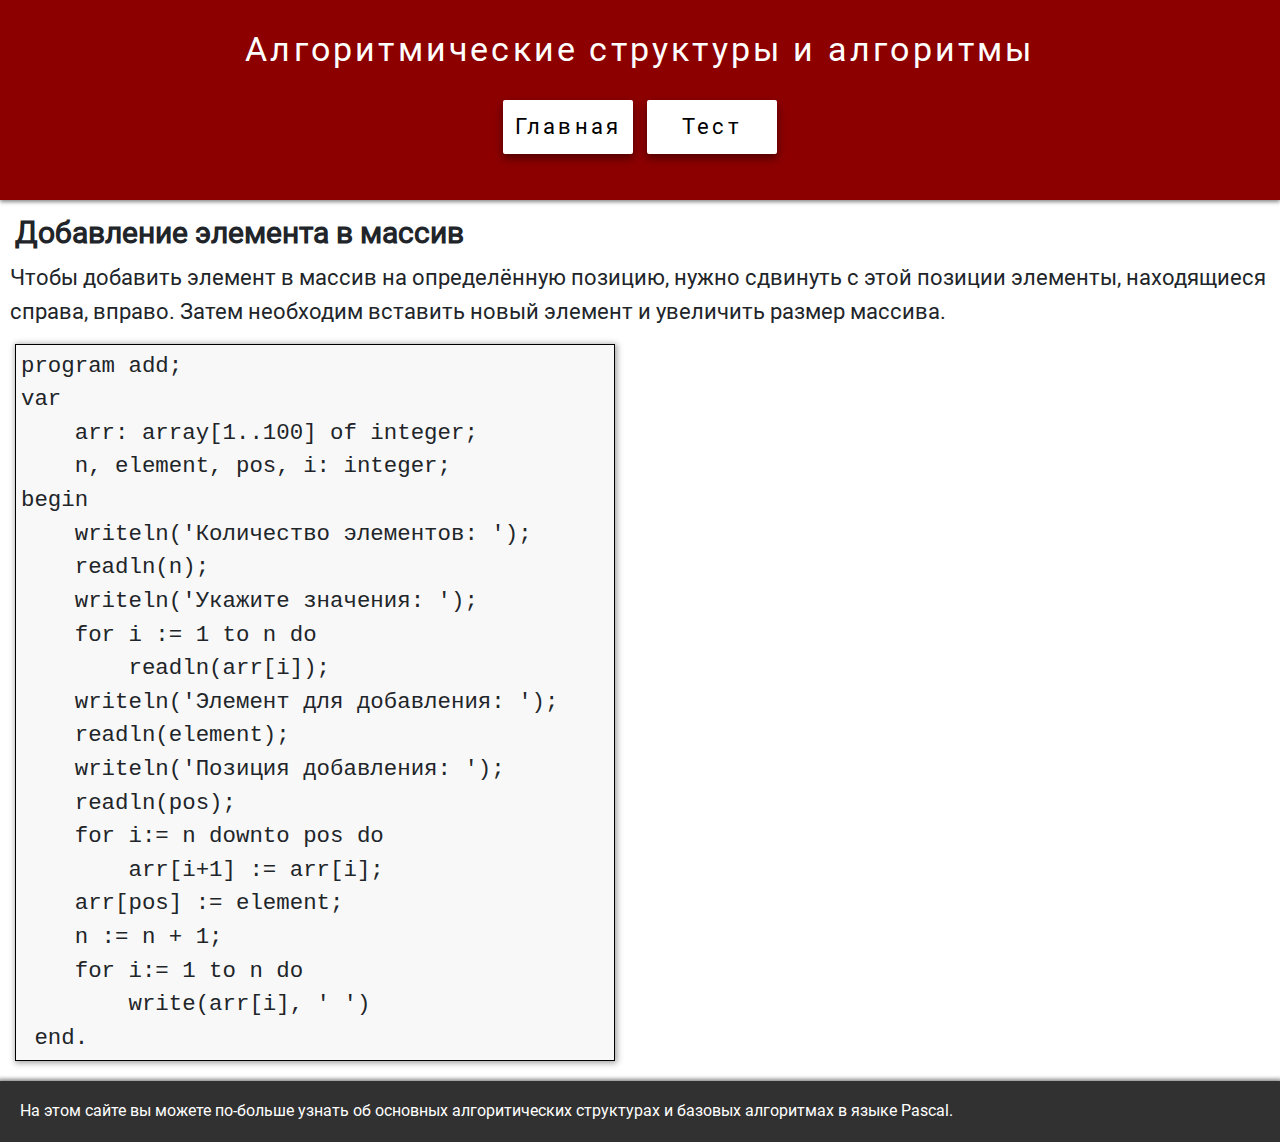
==== add.html @ 4ab4c7cd "1" ====
<!DOCTYPE html>
<html lang="ru">
  <head>
    <meta charset="UTF-8" />
    <meta name="viewport" content="width=device-width, initial-scale=1.0" />
    <meta http-equiv="X-UA-Compatible" content="ie=edge" />
    <title>Добавление элемента</title>
    <link rel="stylesheet" href="bootstrap.min.css" />
    <link rel="stylesheet" href="./style.css" type="text/css" />
  </head>
  <body>
    <header class="main-header">
      <h1 class="head">Алгоритмические структуры и алгоритмы</h1>
      <nav>
        <ul>
          <li><a href="./index.html" class="a">Главная</a></li>
          <li><a href="./test.html" class="a">Тест</a></li>
        </ul>
      </nav>
    </header>
    <main>
      <h1 class="mini">Добавление элемента в массив</h1>
      <p class="opis">
        Чтобы добавить элемент в массив на определённую позицию, нужно сдвинуть
        с этой позиции элементы, находящиеся справа, вправо. Затем необходим
        вставить новый элемент и увеличить размер массива.
      </p>
      <pre class="code">
program add;
var
    arr: array[1..100] of integer;
    n, element, pos, i: integer; 
begin
    writeln('Количество элементов: ');
    readln(n); 
    writeln('Укажите значения: ');
    for i := 1 to n do
        readln(arr[i]);
    writeln('Элемент для добавления: ');
    readln(element);
    writeln('Позиция добавления: ');
    readln(pos);
    for i:= n downto pos do 
        arr[i+1] := arr[i];
    arr[pos] := element;
    n := n + 1;
    for i:= 1 to n do 
        write(arr[i], ' ')
 end.</pre
      >
    </main>
    <footer class="footer">
      <p class="foot">
        На этом сайте вы можете по-больше узнать об основных алгоритических
        структурах и базовых алгоритмах в языке Pascal.
      </p>
    </footer>
  </body>
</html>
---- style.css ----
@font-face {
  font-family: Roboto;
  src: url(fonts/Roboto/Roboto-Regular.ttf);
}
html,
body {
  margin: 0;
  font-family: Roboto;
}
.main-header {
  background: rgb(141, 0, 0);
  padding: 20px 10px;
  box-shadow: 0 2px 4px 0 rgba(0, 0, 0, 0.466);
  margin-bottom: 15px;
}
li {
  display: inline-block;
}
.ili {
  margin-left: 15px;
}
.gr {
  background: rgb(216, 216, 216);
  box-shadow: 1px 0.5px 6px 1px rgba(0, 0, 0, 0.466);
  font-size: 1.2rem;
  cursor: pointer;
}
.sxema {
  position: relative;
  margin-bottom: 40px;
  transform: translateX(3vw);
  width: 280px;
}
.sxema2 {
  position: relative;
  margin-bottom: 40px;
  transform: translateX(3vw);
  width: 200px;
}
.virazh {
  color: rgb(5, 101, 139);
}
.forma {
  font-size: 1.3rem;
  margin: 15px;
}
.usloper {
  color: rgb(141, 0, 0);
}
.chert {
  text-decoration: none;
  color: black;
  font-size: 1.1rem;
  padding: 8px;
  margin-left: 10px;
  background: rgb(228, 228, 228);
  border-radius: 2px;
  transition: 0.3s;
}
.chert:hover {
  color: black;
}
.code {
  border: black 1px solid;
  background: rgb(248, 248, 248);
  padding: 5px;
  box-shadow: 1px 0.5px 6px 1px rgba(54, 54, 54, 0.466);
  margin: 5px;
  font-size: 1rem;
}
pre {
  font-size: 1.2rem;
  margin-bottom: 0px;
}
.btn {
  margin: 20px;
  font-size: 1.6rem;
}
.opis {
  margin-left: 10px;
  margin-right: 10px;
  margin: 5px 10px 10px 10px;
  font-size: 1.1rem;
}
input {
  cursor: pointer;
  width: 17px;
  height: 17px;
  margin: 5px 10px 5px 5px;
  vertical-align: -5%;
}
.litium {
  display: block;
  text-align: left;
  margin-bottom: 23px;
}
.oper {
  color: rgb(11, 133, 96);
}
.construct {
  font-size: 1.3rem;
}
ul {
  padding: 0;
  text-align: center;
}
nav {
  margin-top: 30px;
}
.head {
  margin: 10px;
  text-align: center;
  letter-spacing: 0.2rem;
  font-size: 1.4rem;
  color: white;
}
.mini {
  margin-left: 15px;
  margin-right: 10px;
  margin-bottom: 10px;
  font-size: 1.4rem;
  font-weight: 600;
}
.red {
  background: rgb(219, 100, 100);
}
.chert:hover {
  text-decoration: none;
}
.green {
  background: rgb(80, 175, 80);
}
.answer {
  padding: 10px;
  box-shadow: 0 2px 4px 0 rgba(0, 0, 0, 0.466);
}
.a {
  text-decoration: none;
  display: inline-block;
  width: 100px;
  color: black;
  margin: 0 5px 10px 5px;
  font-size: 1rem;
  letter-spacing: 0.2rem;
  padding: 10px;
  border-radius: 2px;
  box-shadow: 0 4px 8px rgba(0, 0, 0, 0.25), 0 5px 10px rgba(0, 0, 0, 0.22);
  background: white;
}
.a:hover {
  text-decoration: none;
  color: black;
}
.result {
  font-size: 2.5rem;
  font-weight: 700;
  margin-left: 3vw;
}
main {
  min-height: 65vh;
}
.footer {
  background-color: rgb(49, 49, 49);
  color: white;
  font-size: 1rem;
  padding: 20px 10px 20px 20px;
  margin-top: 20px;
  box-sizing: border-box;
  box-shadow: 0 0 4px 2px rgba(0, 0, 0, 0.466);
}
.foot {
  margin: 0;
  line-height: 1.3rem;
}
@media (min-width: 600px) {
  main {
    min-height: 72vh;
  }
  pre {
    font-size: 1.3rem;
  }
  .sxema {
    position: relative;
    margin-bottom: 40px;
    transform: translateX(3vw);
    width: 300px;
  }
  .sxema1 {
    width: 350px;
  }
  .sxema2 {
    position: relative;
    margin-bottom: 40px;
    transform: translateX(3vw);
    width: 210px;
  }
  .a {
    width: 130px;
    transition: ease-in 0.3s;
  }
  .a:hover {
    text-decoration: none;
    background: rgb(224, 224, 224);
    transition: ease-in 0.3s;
    color: black;
  }
  .chert:hover {
    text-decoration: none;
    color: white;
    background: rgb(141, 0, 0);
    transition: 0.3s;
  }
  .code {
    width: 500px;
    font-size: 1.2rem;
  }
  .opis {
    font-size: 1.3rem;
  }
  .a {
    font-size: 1.2rem;
  }
  .forma {
    font-size: 1.5rem;
  }
  .chert {
    font-size: 1.3rem;
  }
  .head {
    font-size: 1.7rem;
  }
  .mini {
    font-size: 1.5rem;
    font-weight: 600;
  }
}
@media (min-width: 1200px) {
  main {
    min-height: 80vh;
  }
  .code {
    width: 600px;
    font-size: 1.4rem;
    margin: 15px;
  }
  .opis {
    font-size: 1.4rem;
  }
  .a {
    font-size: 1.4rem;
  }
  .chert {
    font-size: 1.6rem;
  }
  .forma {
    font-size: 1.5rem;
  }
  .head {
    font-size: 2.1rem;
  }
  pre {
    font-size: 1.5rem;
  }
  .mini {
    font-size: 1.9rem;
  }
}
@media (min-width: 1600px) {
  .sxema1 {
    width: 400px;
  }
  .a {
    font-size: 1.5rem;
  }
  .chert {
    font-size: 1.8rem;
  }
  .forma {
    font-size: 1.6rem;
  }
  .head {
    font-size: 2.4rem;
  }
  .mini {
    font-size: 2rem;
  }
}
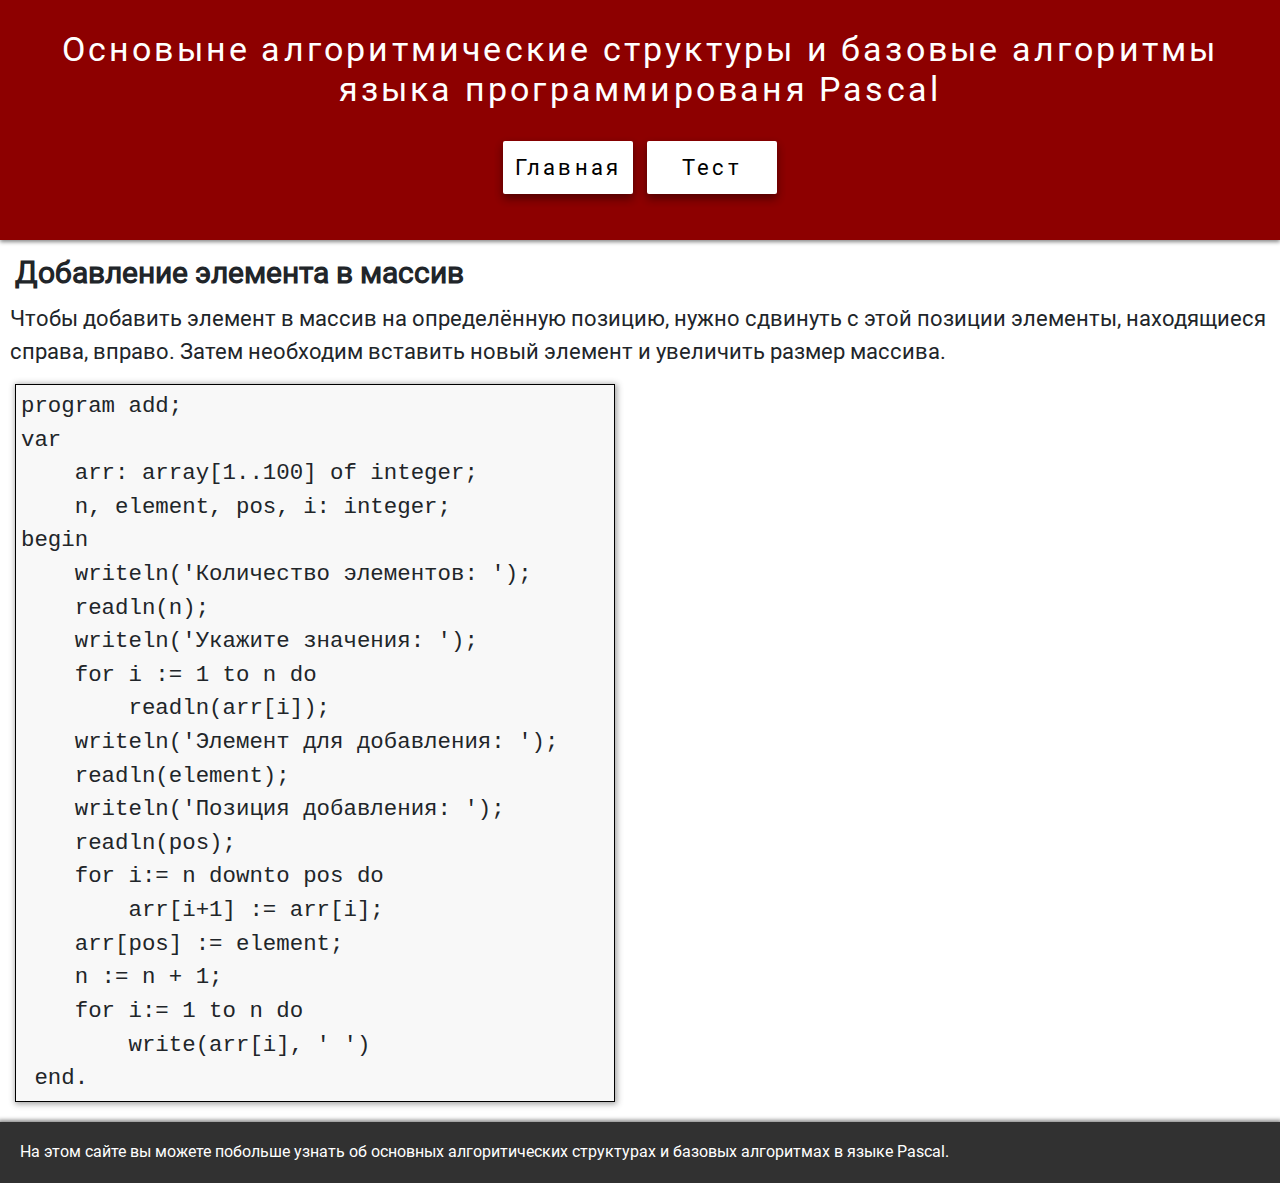
==== commit 948b34c1: "1" ====
--- a/add.html
+++ b/add.html
@@ -8,9 +8,13 @@
     <link rel="stylesheet" href="bootstrap.min.css" />
     <link rel="stylesheet" href="./style.css" type="text/css" />
   </head>
+
   <body>
     <header class="main-header">
-      <h1 class="head">Алгоритмические структуры и алгоритмы</h1>
+      <h1 class="head">
+        Основыне алгоритмические структуры и базовые алгоритмы языка
+        программированя Pascal
+      </h1>
       <nav>
         <ul>
           <li><a href="./index.html" class="a">Главная</a></li>
@@ -51,7 +55,7 @@
     </main>
     <footer class="footer">
       <p class="foot">
-        На этом сайте вы можете по-больше узнать об основных алгоритических
+        На этом сайте вы можете побольше узнать об основных алгоритических
         структурах и базовых алгоритмах в языке Pascal.
       </p>
     </footer>
--- a/style.css
+++ b/style.css
@@ -16,14 +16,16 @@
 li {
   display: inline-block;
 }
+.b {
+  border: solid black 1px;
+  border-radius: 3px;
+  margin-left: 5px;
+  width: 100px;
+  background: white;
+  height: 40px;
+}
 .ili {
   margin-left: 15px;
-}
-.gr {
-  background: rgb(216, 216, 216);
-  box-shadow: 1px 0.5px 6px 1px rgba(0, 0, 0, 0.466);
-  font-size: 1.2rem;
-  cursor: pointer;
 }
 .sxema {
   position: relative;
@@ -69,12 +71,13 @@
   font-size: 1rem;
 }
 pre {
-  font-size: 1.2rem;
+  font-size: 1.1rem;
   margin-bottom: 0px;
 }
 .btn {
   margin: 20px;
   font-size: 1.6rem;
+  border: 2px black solid;
 }
 .opis {
   margin-left: 10px;
@@ -131,8 +134,10 @@
   background: rgb(80, 175, 80);
 }
 .answer {
-  padding: 10px;
+  padding: 5px;
   box-shadow: 0 2px 4px 0 rgba(0, 0, 0, 0.466);
+  width: 59.7%;
+  display: inline-block;
 }
 .a {
   text-decoration: none;
@@ -176,6 +181,9 @@
   main {
     min-height: 72vh;
   }
+  .answer {
+    width: 70%;
+  }
   pre {
     font-size: 1.3rem;
   }
@@ -243,6 +251,9 @@
     font-size: 1.4rem;
     margin: 15px;
   }
+  .answer {
+    width: 85%;
+  }
   .opis {
     font-size: 1.4rem;
   }
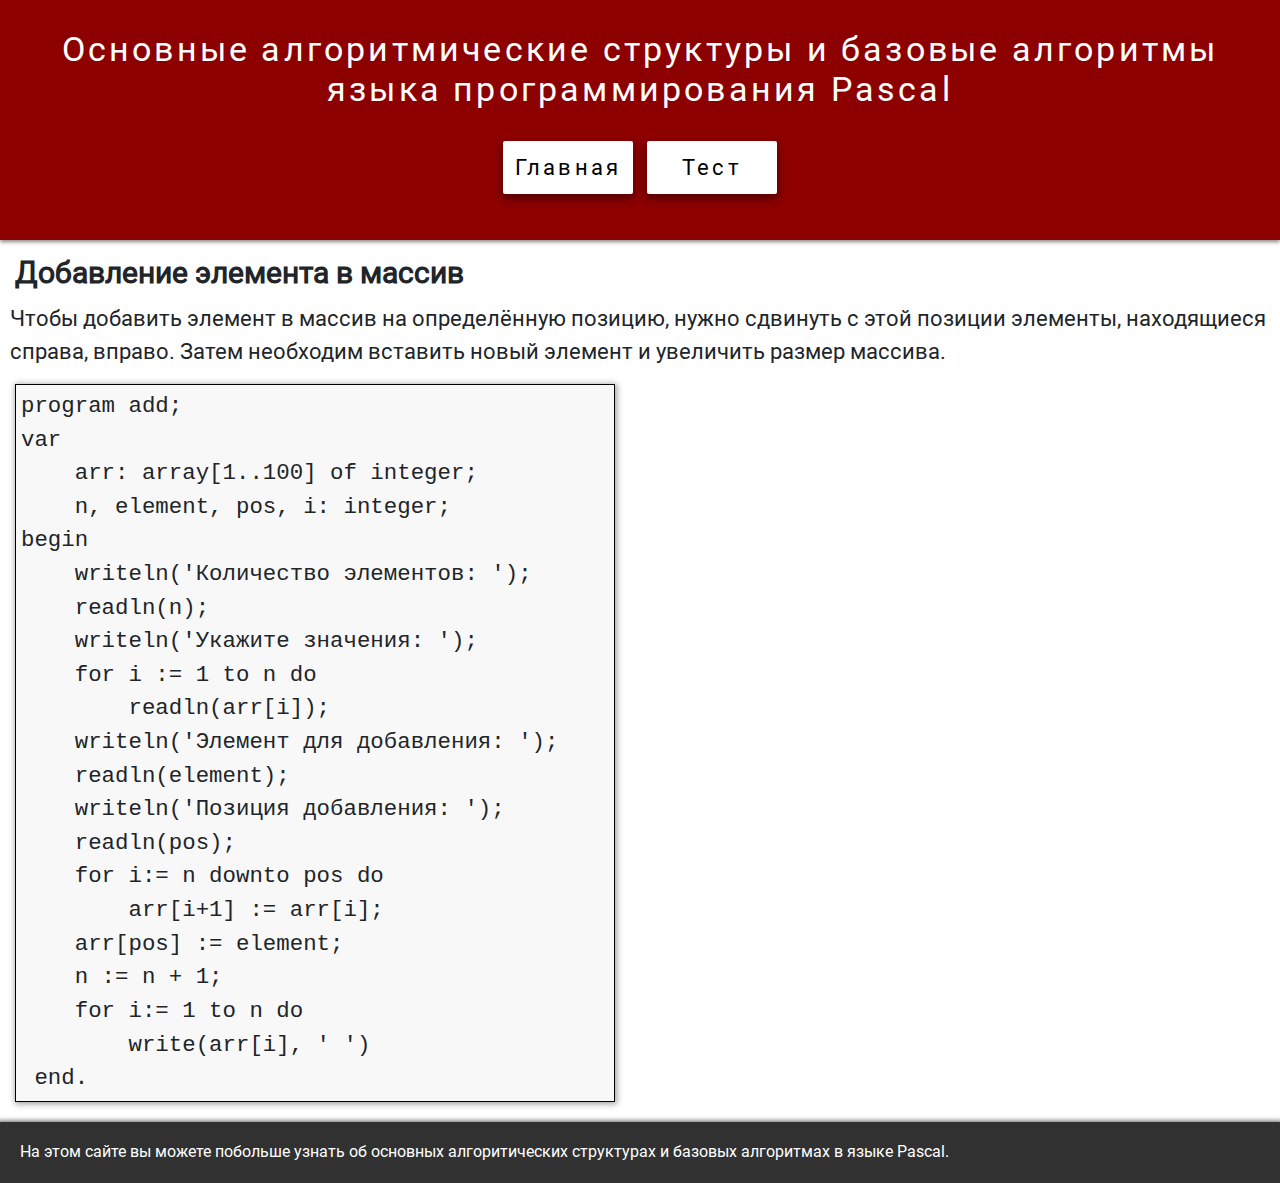
==== commit 55b6ec68: "it seems to work" ====
--- a/add.html
+++ b/add.html
@@ -12,8 +12,8 @@
   <body>
     <header class="main-header">
       <h1 class="head">
-        Основыне алгоритмические структуры и базовые алгоритмы языка
-        программированя Pascal
+        Основные алгоритмические структуры и базовые алгоритмы языка
+        программирования Pascal
       </h1>
       <nav>
         <ul>
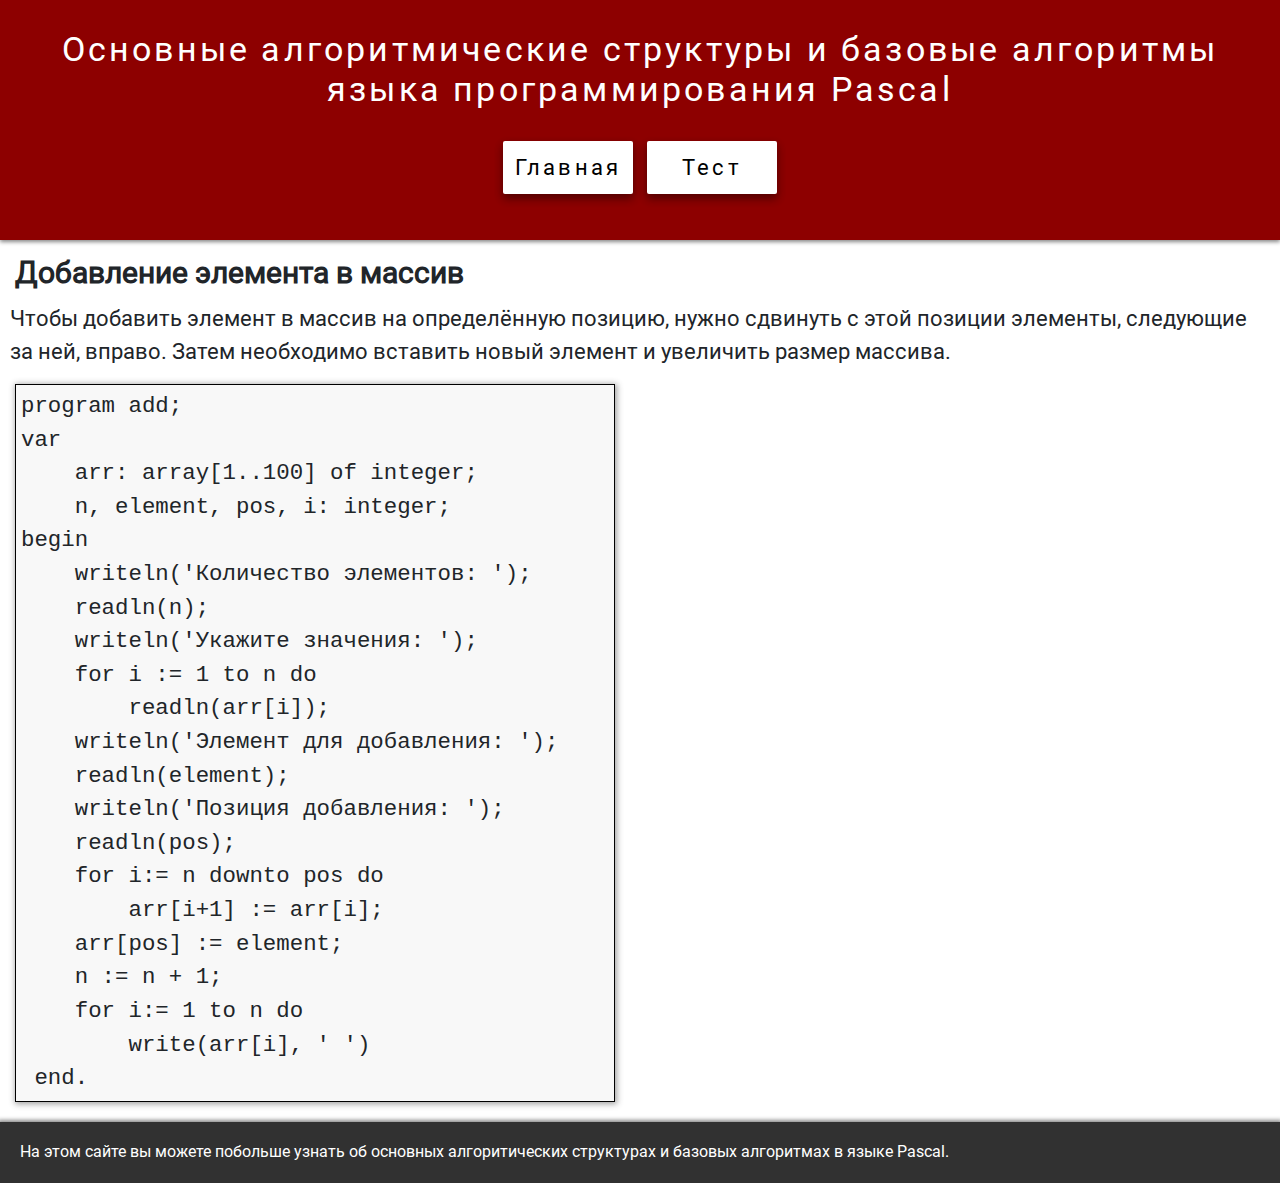
==== commit f08e5524: "f" ====
--- a/add.html
+++ b/add.html
@@ -26,7 +26,7 @@
       <h1 class="mini">Добавление элемента в массив</h1>
       <p class="opis">
         Чтобы добавить элемент в массив на определённую позицию, нужно сдвинуть
-        с этой позиции элементы, находящиеся справа, вправо. Затем необходим
+        с этой позиции элементы, следующие за ней, вправо. Затем необходимо
         вставить новый элемент и увеличить размер массива.
       </p>
       <pre class="code">
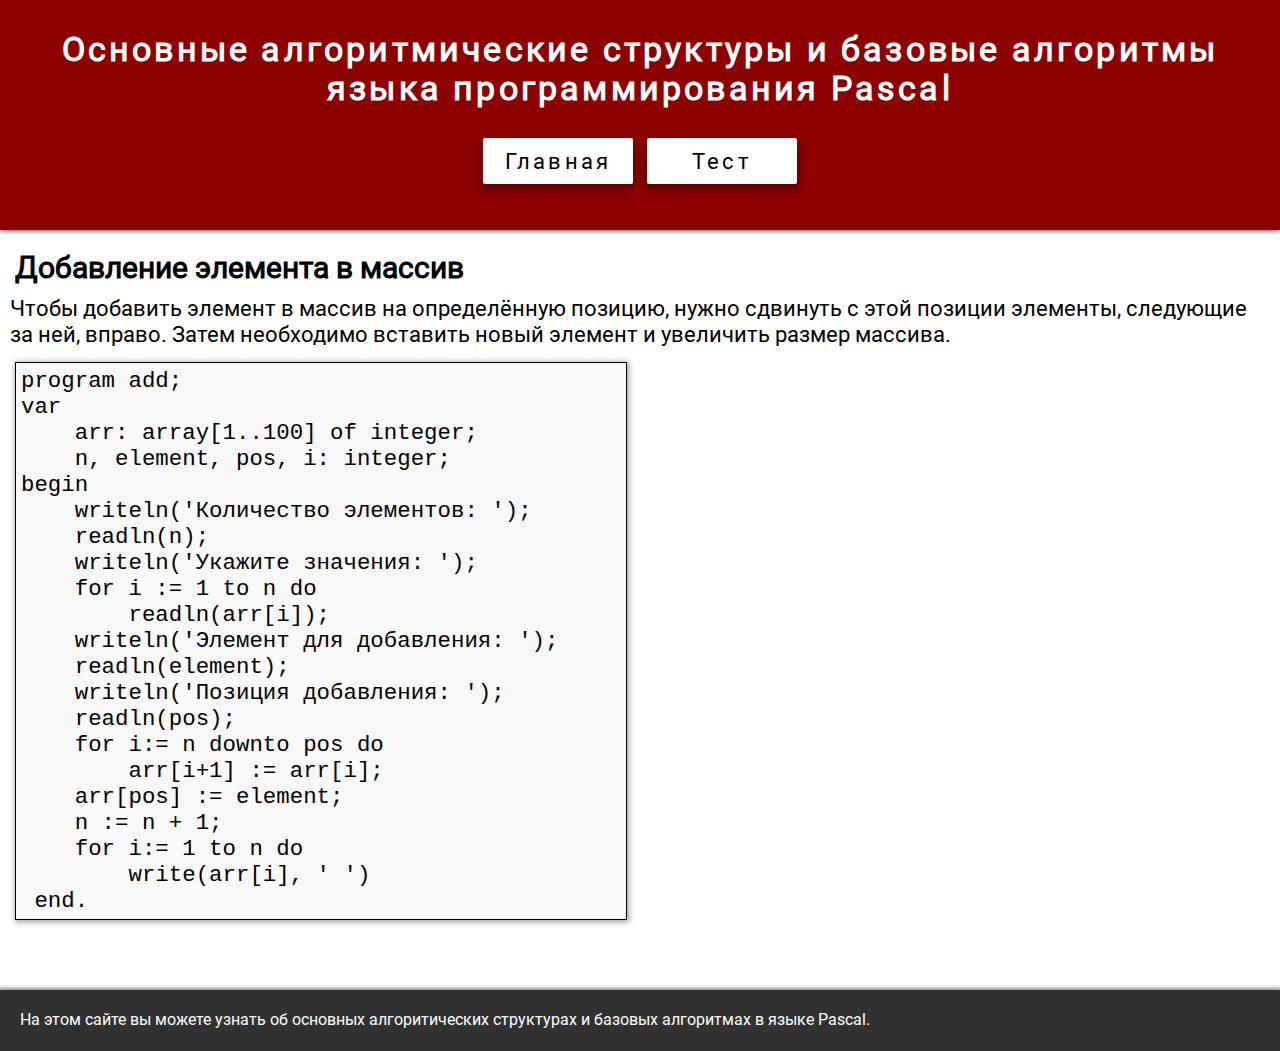
==== commit a48c2260: "please_last" ====
--- a/add.html
+++ b/add.html
@@ -5,7 +5,6 @@
     <meta name="viewport" content="width=device-width, initial-scale=1.0" />
     <meta http-equiv="X-UA-Compatible" content="ie=edge" />
     <title>Добавление элемента</title>
-    <link rel="stylesheet" href="bootstrap.min.css" />
     <link rel="stylesheet" href="./style.css" type="text/css" />
   </head>
 
@@ -55,8 +54,8 @@
     </main>
     <footer class="footer">
       <p class="foot">
-        На этом сайте вы можете побольше узнать об основных алгоритических
-        структурах и базовых алгоритмах в языке Pascal.
+        На этом сайте вы можете узнать об основных алгоритических структурах и
+        базовых алгоритмах в языке Pascal.
       </p>
     </footer>
   </body>
